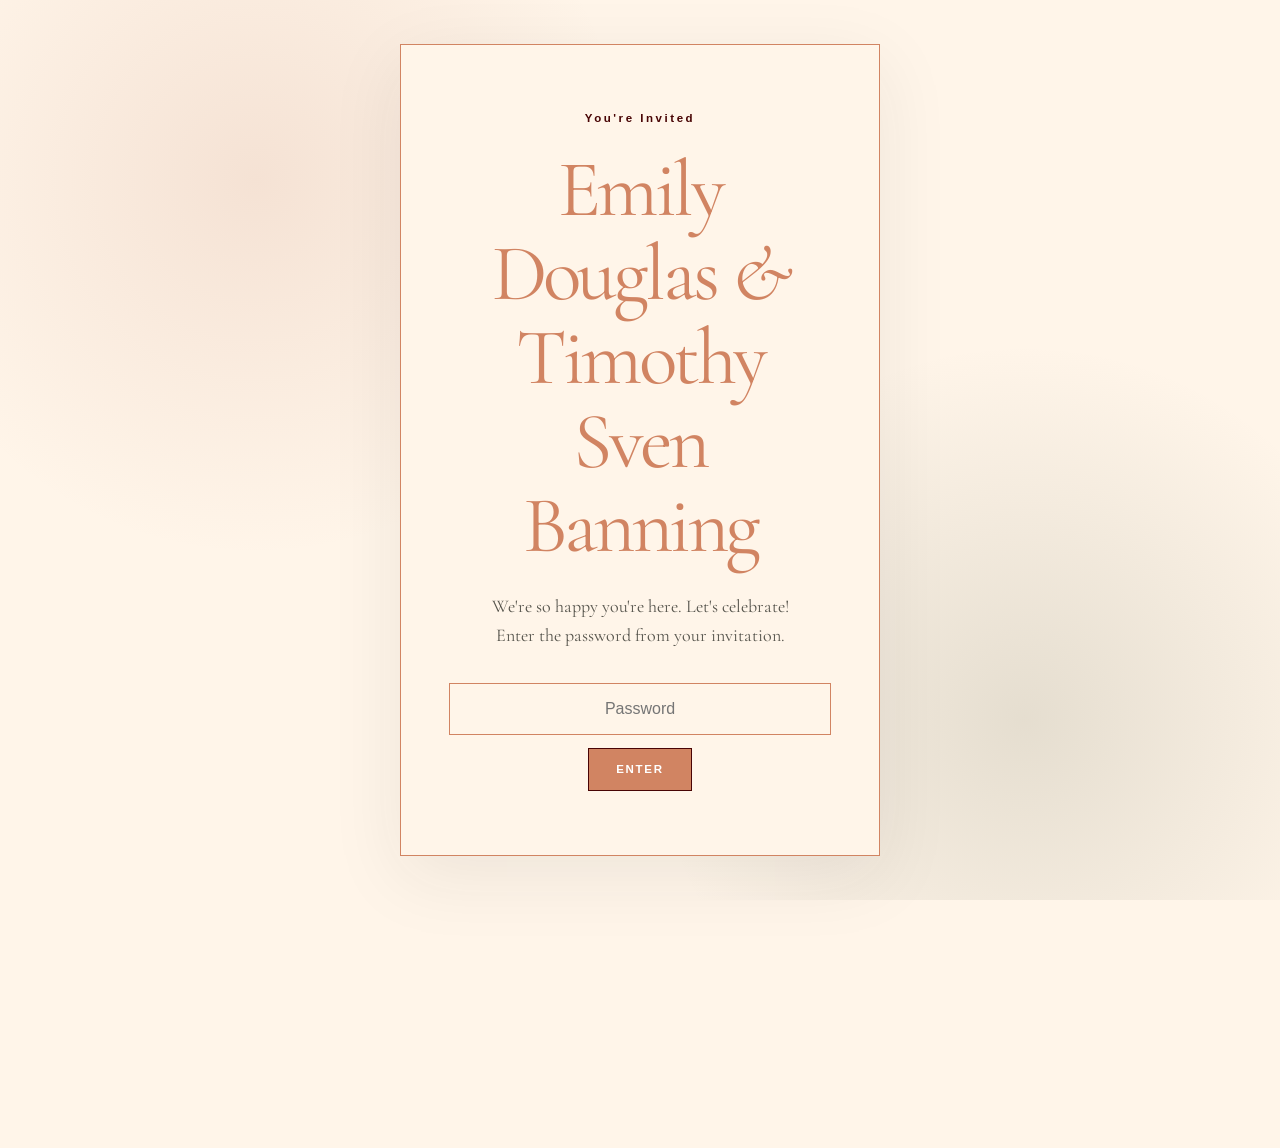
==== index.html @ 9836c011 "Initial wedding website" ====
<!DOCTYPE html>
<html lang="en">
<head>
  <meta charset="UTF-8">
  <meta name="viewport" content="width=device-width, initial-scale=1.0">
  <link rel="preconnect" href="https://fonts.googleapis.com">
  <link rel="preconnect" href="https://fonts.gstatic.com" crossorigin>
  <link
  href="https://fonts.googleapis.com/css2?family=Cormorant+Garamond:wght@300;400;500;600&display=swap"
  rel="stylesheet"
  >
  <title>Emily Douglas & Timothy Sven Banning | September 2027</title>
  <meta name="description" content="The wedding website for Emily Douglas & Timothy Sven Banning.">
  <link rel="stylesheet" href="styles.css">
</head>
<body>
  <div id="password-screen" class="password-screen">
    <div class="password-card">
      <p class="eyebrow">You're Invited</p>
      <h1>Emily Douglas <span>&</span> Timothy Sven Banning</h1>
      <p class="password-intro">We're so happy you're here. Let's celebrate!<br>Enter the password from your invitation.</p>
      <form id="password-form">
        <label for="password" class="sr-only">Password</label>
        <input type="password" id="password" placeholder="Password" autocomplete="off" required>
        <button type="submit" class="button">Enter</button>
        <p id="password-error" class="password-error">That's not quite right — try again.</p>
      </form>
    </div>
  </div>

  <div id="site-content" class="site-hidden">
    <header class="site-header">
      <nav class="nav">
        <a href="index.html" class="nav-logo">E <span>&</span> S</a>
        <div class="nav-links">
          <a href="index.html" class="active">Home</a>
          <a href="details.html">Details</a>
          <a href="faq.html">FAQ</a>
          <a href="our-story.html">Our Story</a>
        </div>
      </nav>
    </header>

    <main>
      <section class="photo-section">
        <img src="images/39C7E21D-DC87-4326-B06E-777DC7BEA5F2_1_201_a.jpeg" alt="Emily and Sven">    
      </section>
      <section class="hero">
        <div class="hero-content">
          <h1>Emily <span>&</span> Sven</h1>
          <p class="hero-date">September 18, 2027</p>
          <p class="hero-location">Madison, Wisconsin</p>
          <!--<div class="hero-divider"></div>
          <p class="hero-message">We're getting married and we're so excited to celebrate with you!</p>-->
          <br>
          <a href="details.html" class="button button-outline">Wedding Reception Details</a>
          <br>
          <br>
          <a href="details.html" class="button button-outline">RSVP</a>
        </div>
      </section>
      
      

      <!--<section class="section details-preview">
        <div class="detail-grid">
          <div class="detail-item">
            <p class="eyebrow">WHEN</p>
            <h3>September 18, 2027</h3>
            <p>5-10pm<br>See full event schedule <a href="details.html">here</a></p>
          </div>
          <div class="detail-item">
            <p class="eyebrow">WHERE</p>
            <h3>State Line Distillery</h3>
            <p>1413 Northern Ct, Madison, WI 53703</p>
          </div>
          <div class="detail-item">
            <p class="eyebrow">DRESS CODE</p>
            <h3>European Garden Party</h3>
            <p>Think colorful cocktail dresses and suit jackets — polished, festive, and ready for an evening of dinner, drinks, and dancing. Please leave black at home.</p>
          </div>
        </div>
        <a href="details.html" class="text-link">View all details →</a>
      </section> 

      <section class="section closing-section">
        <div class="section-narrow">
          <p class="eyebrow">UNTIL THEN</p>
          <h2>See you in Madison.</h2>
          <p class="body-large">We're counting down the days.</p>
          <p class="script-text">With love,<br>Emily & Sven</p>
        </div>
      </section>-->
    </main>

    <footer class="site-footer">
      <p>Emily & Sven · September 2027</p>
    </footer>
  </div>

  <script>
    const SITE_PASSWORD = "cheers";
    const passwordScreen = document.getElementById("password-screen");
    const siteContent = document.getElementById("site-content");
    const passwordForm = document.getElementById("password-form");
    const passwordInput = document.getElementById("password");
    const passwordError = document.getElementById("password-error");

    if (sessionStorage.getItem("weddingUnlocked") === "true") {
      unlockSite();
    }

    passwordForm.addEventListener("submit", function(event) {
      event.preventDefault();

      if (passwordInput.value === SITE_PASSWORD) {
        sessionStorage.setItem("weddingUnlocked", "true");
        unlockSite();
      } else {
        passwordError.classList.add("visible");
        passwordInput.classList.add("input-error");
        passwordInput.value = "";

        setTimeout(function() {
          passwordError.classList.remove("visible");
          passwordInput.classList.remove("input-error");
        }, 2500);
      }
    });

    function unlockSite() {
      passwordScreen.classList.add("hidden");
      siteContent.classList.remove("site-hidden");
    }
  </script>
</body>
</html>
---- styles.css ----
/* =========================================================
   WEDDING WEBSITE
   Emily & [Sven]
   ========================================================= */

:root {
  --cream: #fff5e9;
  --cream-light: #fff5e9;
  --paper: #fff5e9;
  --ink: #292823;
  --ink-light: #57554d;
  --olive: #8a946c;
  --olive-dark: #454936;
  --terracotta: #d18462;
  --apricot: #d18462;
  --oxblood: #480404;
  --line: #d18462;

  --serif: "Cormorant Garamond", Georgia, "Times New Roman", serif;
  --sans: Arial, Helvetica, sans-serif;
  --max-width: 1180px;
  --narrow-width: 700px;
}

* { box-sizing: border-box; }

html { scroll-behavior: smooth; }

body {
  margin: 0;
  background: var(--cream);
  color: var(--cream);
  font-family: var(--serif);
  font-size: 18px;
  line-height: 1.65;
}

img { max-width: 100%; 
  display: block;
}

a { color: inherit; }

h1, h2, h3 {
  margin-top: 0;
  font-family: var(--serif);
  font-weight: 400;
  line-height: 1.05;
}

h1 {
  font-size: clamp(4rem, 8vw, 8rem);
  letter-spacing: -0.045em;
  color: var(--terracotta);
}

h2 {
  font-size: clamp(3rem, 6vw, 5rem);
  letter-spacing: -0.035em;
  color: var(--terracotta);
}

h3 { font-size: 1.6rem;
  color: var(--oxblood);
}

p { margin-top: 0;
color: var(--oxblood);
}

.body-large {
  font-size: 1.3rem;
  line-height: 1.75;
  color: var(--oxblood);
  max-width: 800px;
  margin: 0 auto;
}

.eyebrow {
  margin-bottom: 1.2rem;
  font-family: var(--sans);
  font-size: 0.72rem;
  font-weight: 700;
  letter-spacing: 0.22em;
  color: var(--oxblood);
  text-align: center;
}

.script-text {
  margin-top: 3rem;
  font-family: var(--serif);
  font-size: 2rem;
  font-style: italic;
  line-height: 1.3;
}

.sr-only {
  position: absolute;
  width: 1px;
  height: 1px;
  padding: 0;
  margin: -1px;
  overflow: hidden;
  clip: rect(0, 0, 0, 0);
  white-space: nowrap;
  border: 0;
}

.password-screen {
  position: fixed;
  inset: 0;
  z-index: 1000;
  display: flex;
  align-items: center;
  justify-content: center;
  padding: 2rem;
  background:
    radial-gradient(circle at 20% 20%, rgba(184,111,85,.14), transparent 30%),
    radial-gradient(circle at 80% 80%, rgba(94,100,75,.16), transparent 30%),
    var(--cream);
  transition: opacity .5s ease, visibility .5s ease;
}

.password-screen.hidden {
  opacity: 0;
  visibility: hidden;
  pointer-events: none;
}

.password-card {
  width: 100%;
  max-width: 480px;
  padding: 4rem 3rem;
  text-align: center;
  background: var(--paper);
  border: 1px solid var(--line);
  box-shadow: 0 20px 70px rgba(41,40,35,.08);
}

.password-card h1 {
  margin-bottom: 1.5rem;
  font-size: clamp(3rem, 10vw, 5rem);
}

.password-card h1 span {
  color: var(--terracotta);
  font-style: italic;
}

.password-intro {
  margin-bottom: 2rem;
  color: var(--ink-light);
}

.password-card input {
  width: 100%;
  padding: 1rem 1.2rem;
  margin-bottom: .8rem;
  border: 1px solid var(--line);
  border-radius: 0;
  background: var(--cream-light);
  color: var(--ink);
  font-family: var(--sans);
  font-size: 1rem;
  text-align: center;
  outline: none;
}

.password-card input:focus { border-color: var(--olive); }
.password-card input.input-error { border-color: var(--oxblood); }

.password-error {
  display: none;
  margin-top: 1rem;
  margin-bottom: 0;
  color: var(--oxblood);
  font-size: .9rem;
}

.password-error.visible { display: block; }

.site-header {
  position: absolute;
  top: 0;
  left: 0;
  right: 0;
  z-index: 20;
}

.nav {
  max-width: var(--max-width);
  margin: 0 auto;
  padding: 1.8rem 2rem;
  display: flex;
  align-items: center;
  justify-content: space-between;
  color: var(--oxblood);
  
}

.nav-logo {
  font-family: var(--serif);
  font-size: 1.7rem;
  text-decoration: none;
  letter-spacing: -.05em;
}

.nav-logo span {
  /*color: var(--terracotta);
  font-style: italic;*/
}

.nav-links {
  display: flex;
  gap: 2rem;
}

.nav-links a {
  position: relative;
  font-size: 1.0rem;
  font-weight: 700;
  letter-spacing: .12em;
  text-transform: uppercase;
  text-decoration: none;
}

.nav-links a::after {
  content: "";
  position: absolute;
  left: 0;
  bottom: -5px;
  width: 0;
  height: 1px;
  background: var(--terracotta);
  transition: width .25s ease;
}

.nav-links a:hover::after,
.nav-links a.active::after {
  width: 100%;
}

.hero {
  min-height: 60vh;
  display: flex;
  align-items: center;
  justify-content: center;
  padding: 3rem 2rem 5rem;
  text-align: center;
  background:
    /*radial-gradient(circle at 15% 75%, rgba(184,111,85,.18), transparent 25%),
    radial-gradient(circle at 85% 25%, rgba(94,100,75,.17), transparent 30%),*/
    var(--cream);
}

.hero-content { max-width: 900px; }

.hero h1 { 
  margin-bottom: 1.5rem;
  color: var(--terracotta);
 }

.hero h1 span {
  display: inline-block;
  margin: 0 .05em;
  /* color: var(--terracotta); */
  /* font-style: italic; */
}

.hero-date {
  margin-bottom: .2rem;
  font-family: var(--serif);
  font-size: 1.8rem;
  color: var(--oxblood);
}

.hero-location {
  color: var(--oxblood);
  letter-spacing: .1em;
  text-transform: uppercase;
  font-size: 0.9rem;
}

.hero-divider {
  width: 60px;
  height: 1px;
  margin: 2.5rem auto;
  background: var(--olive);
}

.hero-message {
  max-width: 550px;
  margin: 0 auto 2.5rem;
  /* color: var(--ink-light); */
  font-size: 1.1rem;
}

.button {
  display: inline-block;
  padding: .9rem 1.7rem;
  border: 1px solid var(--oxblood);
  background: var(--terracotta);
  color: white;
  font-family: var(--sans);
  font-size: .72rem;
  font-weight: 700;
  letter-spacing: .15em;
  text-transform: uppercase;
  text-decoration: none;
  cursor: pointer;
  transition: background .25s ease, color .25s ease;
}

.button:hover { background: var(--olive-dark); }

.button-outline {
  background: transparent;
  color: var(--oxblood);
}

.button-outline:hover {
  background: var(--oxblood);
  color: var(--cream);
}

.section { padding: 8rem max(2rem, 6vw); }

.section-narrow {
  max-width: var(--narrow-width);
  margin: 0 auto;
}

.intro-section {
  background: var(--paper);
  text-align: center;
}

.intro-section h2 { margin-bottom: 2rem; }
.intro-section .body-large { margin-bottom: 1.2rem; }

.details-preview { text-align: center; }

.detail-grid {
  max-width: var(--max-width);
  margin: 0 auto 3rem;
  display: grid;
  grid-template-columns: repeat(3, 1fr);
  /*border-top: 1px solid var(--line);
  border-bottom: 1px solid var(--line);*/
}

.detail-item {
  padding: 3rem 2rem;
  /*border-right: 1px solid var(--line);*/
}

.detail-item:last-child { border-right: none; }

.detail-item h3 { margin-bottom: .7rem; }
.detail-item p:last-child { margin-bottom: 0; color: var(--ink-light); }

.text-link {
  display: inline-block;
  color: var(--olive);
  font-size: 1.0rem;
  font-weight: 700;
  letter-spacing: .1em;
  text-decoration: none;
}

.text-link:hover { color: var(--terracotta); }

.closing-section {
  background: var(--olive);
  color: var(--cream);
  text-align: center;
}

.closing-section .eyebrow { color: var(--apricot); }

.closing-section .body-large { color: rgba(245,240,231,.8); }

.closing-section .script-text { color: var(--cream); }

.page-header {
  padding: 12rem max(2rem, 8vw) 7rem;
  background: var(--paper);
  text-align: center;
  margin:0 auto;
}

.page-header h1 {
  max-width: 900px;
  margin: 0 auto 2rem;
}

.page-intro {
  max-width: 600px;
  margin: 0 auto;
  color: var(--ink-light);
  font-size: 1.2rem;
}

.timeline-section {
  max-width: 800px;
  margin: 0 auto;
  /*align-items: center;*/
}

.section-heading { 
  margin-bottom: 4rem; 
  text-align: center;
}

.timeline { 
  max-width: 780px;
  margin: 0 auto;
  width: fit-content;
  /*align-items: center;
  border-top: 1px solid var(--line); */
}

.timeline-item {
  display: grid;
  grid-template-columns: 130px 1fr;
  gap: 3rem;
  padding: 2.5rem 0;
  align-items: start;
  /*border-bottom: 1px solid var(--line);*/
}

.timeline-time {
  color: var(--oxblood);
  font-size: 1.6rem;
  line-height: 1.05;
}

.timeline-content h3 { 
  margin-bottom: .5rem;
  max-width: 500px; 
}

.timeline-content p {
  max-width: 500px;
  margin: 0;
  color: var(--oxblood);
}

.two-column {
  max-width: var(--max-width);
  margin: 0 auto;
  display: grid;
  grid-template-columns: 1fr 1fr;
  gap: 6rem;
  align-items: center;
}

.venue-section { 
  /*background: var(--paper); 
  align-items: center;*/
}
.venue-section h2 { margin-bottom: 0; 
  text-align: center;
}

.venue-section .body-large { margin-bottom: .3rem; 
  text-align: center;
}

.dress-section {
  /*background:
    radial-gradient(circle at 80% 20%, rgba(217,154,118,.17), transparent 30%),
    var(--cream);*/
  
}

.dress-section h2 { margin-bottom: 0rem; 
  text-align: center;
}

.dress-section .body-large { margin-bottom: .3rem; 
  text-align: center;
}

.practical-section {
  max-width: 1200px;
  margin: 0 auto;
}

.info-grid {
  display: grid;
  grid-template-columns: repeat(2, 1fr);
  gap: 1px;
  background: var(--line);
  border: 1px solid var(--line);
}

.info-card {
  padding: 2.5rem;
  background: var(--cream);
}

.info-card h3 { margin-bottom: .8rem; }
.info-card p { margin-bottom: 0; color: var(--ink-light); }

.gallery {
  width: min(1200px, 90%);
  margin: 0 auto;
  column-count: 3;
  column-gap: 0.5rem;
}

.gallery img {
  width: 100%;
  height: auto;
  display: block;
  margin-bottom: 0.5rem;
  break-inside: avoid;
  -webkit-column-break-inside: avoid;
}

.gallery h2{
  text-align: center;
  margin-bottom: 2rem;
  color: var(--terracotta);
}

.faq-section {
  max-width: 900px;
  padding-top: 1rem;
  margin: 0 auto;

}

.faq-list { /*border-top: 1px solid var(--line); */
  margin: 0 auto;
}

.faq-item { border-bottom: 1px solid var(--line); }

.faq-item summary {
  display: flex;
  align-items: center;
  justify-content: space-between;
  gap: 2rem;
  padding: 1.7rem 0;
  cursor: pointer;
  font-family: var(--serif);
  font-size: 1.4rem;
  list-style: none;
  color: var(--oxblood);
}

.faq-item summary::-webkit-details-marker { display: none; }

.faq-item summary span {
  color: var(--terracotta);
  font-family: var(--sans);
  font-size: 1.5rem;
  font-weight: 300;
  transition: transform .2s ease;
}

.faq-item[open] summary span { transform: rotate(45deg); }

.faq-answer {
  max-width: 650px;
  padding: 0 3rem 2rem 0;
  color: var(--ink-light);
}

.contact-section {
  background: var(--paper);
  text-align: center;
}

.site-footer {
  padding: 2rem;
  background: var(--cream);
  /*border-top: 1px solid var(--line);*/
  text-align: center;
  color: var(--ink-light);
  font-size: .75rem;
  letter-spacing: .08em;
}

.site-hidden { visibility: hidden; }

@media (max-width: 800px) {
  .detail-grid { grid-template-columns: 1fr; }

  .detail-item {
    border-right: none;
    border-bottom: 1px solid var(--line);
  }

  .detail-item:last-child { border-bottom: none; }

  .two-column {
    grid-template-columns: 1fr;
    gap: 2rem;
  }

  .timeline-item {
    grid-template-columns: 120px 1fr;
    gap: 2rem;
  }
}

@media (max-width: 600px) {
  body { font-size: 15px; }

  .nav { padding: 1.3rem 1.5rem; }

  .nav-links { gap: 1rem; }

  .nav-links a {
    font-size: .62rem;
    letter-spacing: .08em;
  }

  .hero {
    min-height: 100svh;
    padding: 7rem 1.5rem 4rem;
  }

  .hero h1 { font-size: clamp(3.5rem, 18vw, 5.5rem); }

  .section { padding: 5rem 1.5rem; }

  .page-header { padding: 9rem 1.5rem 5rem; }

  .page-header h1 { font-size: clamp(3.5rem, 18vw, 5.5rem); }

  .password-card { padding: 3rem 1.5rem; }

  .password-card h1 { font-size: 3.3rem; }

  .timeline-item { display: block; }

  .timeline-time { margin-bottom: .5rem; }

  .info-grid { grid-template-columns: 1fr; }

  .faq-item summary { font-size: 1.2rem; }

  .faq-answer { padding-right: 1rem; }
}

.photo-section {
  width: 100%;
  /* max-width: 1100px; */
  margin: 0 auto;
}

.photo-section img {
  width: 100%;
  height: auto;
  display: block;
}

/* =========================
   MOBILE HOME PAGE
   ========================= */

@media (max-width: 600px) {

  /* Navigation */
  .nav {
    padding: 1rem 1.2rem;
  }

  .nav-logo {
    font-size: 1.5rem;
  }

  .nav-links {
    gap: 0.8rem;
  }

  .nav-links a {
    font-size: 0.58rem;
    letter-spacing: 0.06em;
  }


  /* Hero image */
  .hero {
    min-height: auto;
    padding: 0 0 4rem;
    display: block;
  }


  /* If your hero contains the image */
  .hero-photo {
    height: 42vh;
    min-height: 280px;
    max-height: 400px;
  }

  .hero-photo img {
    width: 100%;
    height: 100%;
    object-fit: cover;
    object-position: center;
  }


  /* Hero text */
  .hero-content {
    padding: 4rem 1.5rem 0;
  }

  .hero h1 {
    font-size: clamp(3.5rem, 16vw, 5rem);
    line-height: 0.95;
    margin-bottom: 1.5rem;
  }

  .hero-date {
    font-size: 1.5rem;
    margin-bottom: 0.4rem;
  }

  .hero-location {
    font-size: 0.7rem;
    letter-spacing: 0.14em;
  }


  /* Button */
  .hero .button {
    width: 100%;
    max-width: 320px;
    padding: 1rem;
    margin-top: 1rem;
  }
}
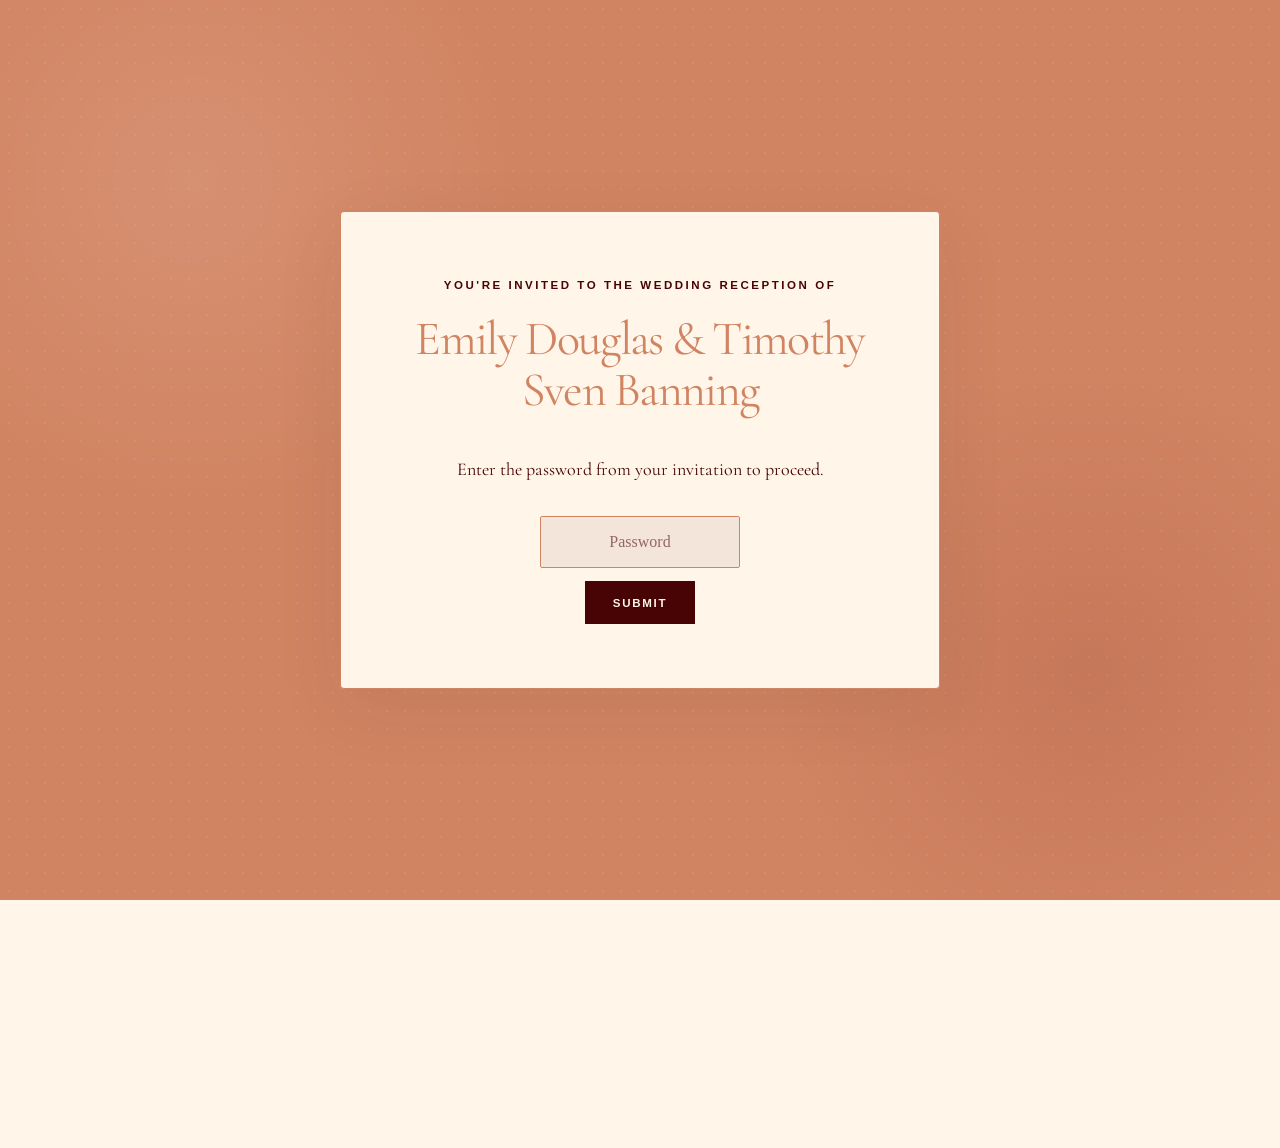
==== commit 61fdc8ed: "Update wedding website" ====
--- a/index.html
+++ b/index.html
@@ -16,13 +16,14 @@
 <body>
   <div id="password-screen" class="password-screen">
     <div class="password-card">
-      <p class="eyebrow">You're Invited</p>
-      <h1>Emily Douglas <span>&</span> Timothy Sven Banning</h1>
-      <p class="password-intro">We're so happy you're here. Let's celebrate!<br>Enter the password from your invitation.</p>
+      <p class="eyebrow">YOU'RE INVITED TO THE WEDDING RECEPTION OF</p>
+      <h2>Emily Douglas <span>&</span> Timothy Sven Banning</h2>
+      <p class="password-intro">Enter the password from your invitation to proceed.</p>
       <form id="password-form">
-        <label for="password" class="sr-only">Password</label>
+        <label for="password" class="sr-only" color="var(--oxblood)">Password</label>
         <input type="password" id="password" placeholder="Password" autocomplete="off" required>
-        <button type="submit" class="button">Enter</button>
+        <br>
+        <button type="submit" class="button">Submit</button>
         <p id="password-error" class="password-error">That's not quite right — try again.</p>
       </form>
     </div>
--- a/styles.css
+++ b/styles.css
@@ -5,7 +5,7 @@
 
 :root {
   --cream: #fff5e9;
-  --cream-light: #fff5e9;
+  --cream-light: #fff8ee;
   --paper: #fff5e9;
   --ink: #292823;
   --ink-light: #57554d;
@@ -114,10 +114,22 @@
   align-items: center;
   justify-content: center;
   padding: 2rem;
+  /*background:
+    radial-gradient(circle at 20% 15%, rgba(250, 233, 217, 0.114), transparent 30%),
+    radial-gradient(circle at 50% 50%, rgba(117, 28, 28, 0.27), transparent 40%),
+    var(--terracotta);*/
   background:
-    radial-gradient(circle at 20% 20%, rgba(184,111,85,.14), transparent 30%),
-    radial-gradient(circle at 80% 80%, rgba(94,100,75,.16), transparent 30%),
-    var(--cream);
+    radial-gradient(circle at 15% 20%, rgba(255,255,255,.10), transparent 25%),
+    radial-gradient(circle at 85% 75%, rgba(117,28,28,.12), transparent 25%),
+    radial-gradient(circle, rgba(255,255,255,.07) 1px, transparent 1px),
+    var(--terracotta);
+
+  background-size:
+    auto,
+    auto,
+    18px 18px,
+    auto;
+
   transition: opacity .5s ease, visibility .5s ease;
 }
 
@@ -129,44 +141,49 @@
 
 .password-card {
   width: 100%;
-  max-width: 480px;
+  max-width: 600px;
   padding: 4rem 3rem;
   text-align: center;
   background: var(--paper);
-  border: 1px solid var(--line);
+  border: 1px solid var(--terracotta);
+  border-radius: 4px;
   box-shadow: 0 20px 70px rgba(41,40,35,.08);
 }
 
-.password-card h1 {
-  margin-bottom: 1.5rem;
-  font-size: clamp(3rem, 10vw, 5rem);
+.password-card h2 {
+  /*margin-bottom: 1.5rem;*/
+  font-size: 3rem;
 }
 
 .password-card h1 span {
   color: var(--terracotta);
-  font-style: italic;
 }
 
 .password-intro {
   margin-bottom: 2rem;
-  color: var(--ink-light);
+  color: var(--oxblood);
 }
 
 .password-card input {
-  width: 100%;
+  width: 40%;
   padding: 1rem 1.2rem;
   margin-bottom: .8rem;
-  border: 1px solid var(--line);
-  border-radius: 0;
-  background: var(--cream-light);
-  color: var(--ink);
-  font-family: var(--sans);
+  border: 1px solid var(--terracotta);
+  border-radius: 2px;
+  background: #48040411;
+  color: var(--oxblood);
   font-size: 1rem;
   text-align: center;
   outline: none;
 }
 
-.password-card input:focus { border-color: var(--olive); }
+.password-card input::placeholder {
+  color:#4804048e;
+  font-family: serif;
+  opacity: 1;
+}
+
+.password-card input:focus { border-color: var(--terracotta); }
 .password-card input.input-error { border-color: var(--oxblood); }
 
 .password-error {
@@ -299,8 +316,8 @@
   display: inline-block;
   padding: .9rem 1.7rem;
   border: 1px solid var(--oxblood);
-  background: var(--terracotta);
-  color: white;
+  background: var(--oxblood);
+  color: var(--cream);
   font-family: var(--sans);
   font-size: .72rem;
   font-weight: 700;
@@ -501,7 +518,7 @@
 }
 
 .info-card h3 { margin-bottom: .8rem; }
-.info-card p { margin-bottom: 0; color: var(--ink-light); }
+.info-card p { margin-bottom: 0; color: var(--oxblood); }
 
 .gallery {
   width: min(1200px, 90%);
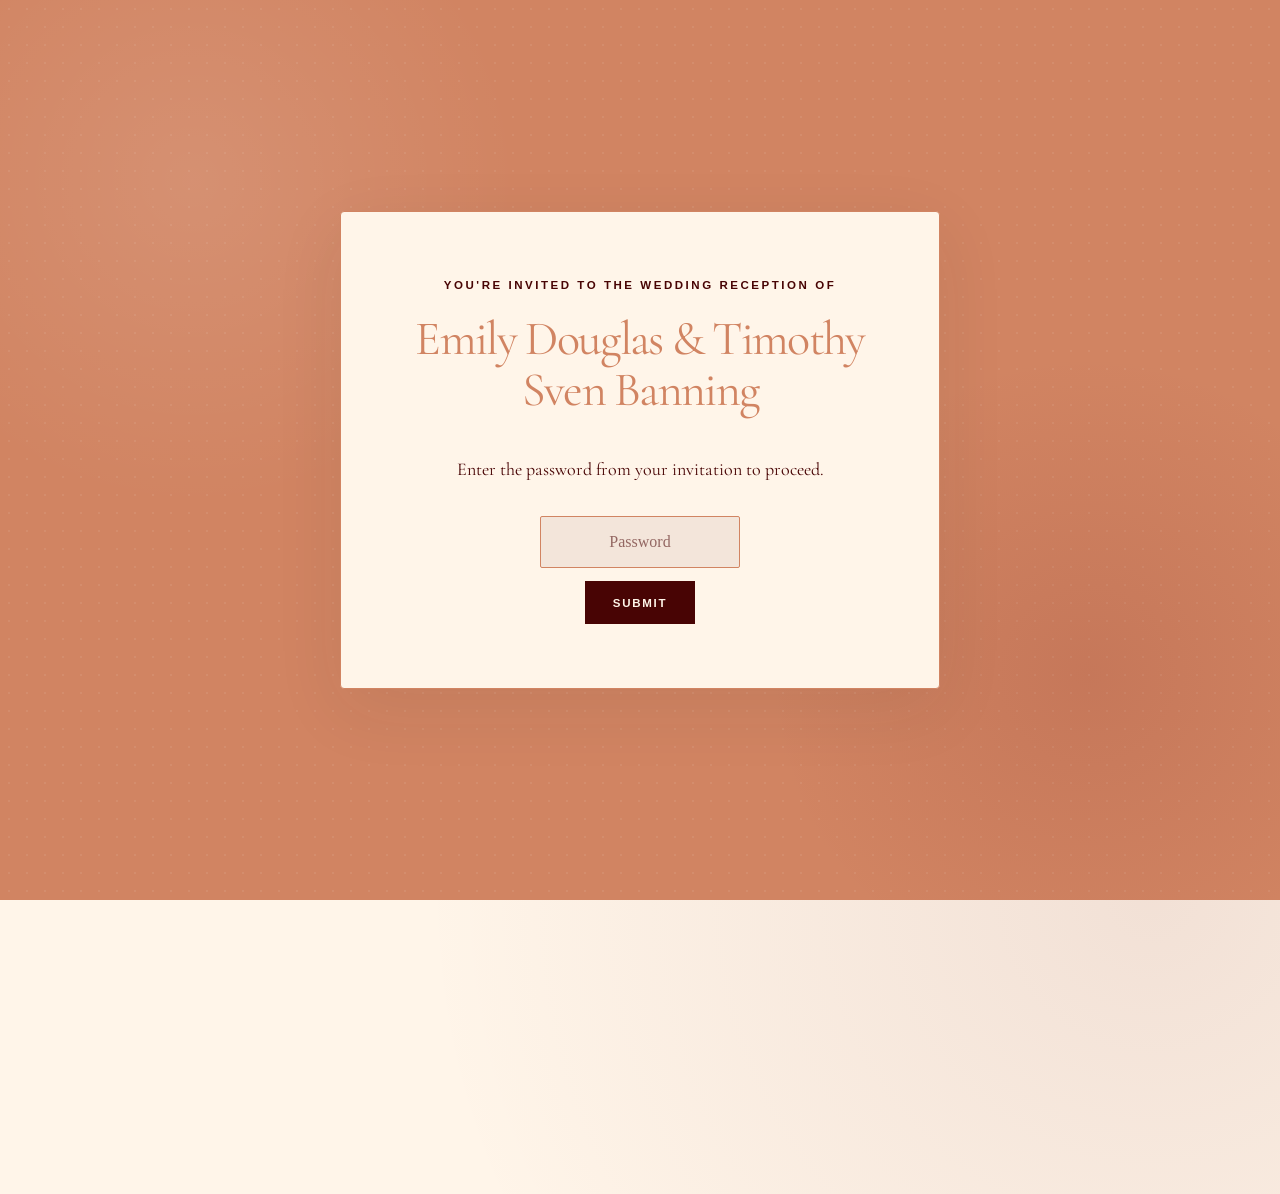
==== commit ddc176a0: "tweaks requested by parents' git push" ====
--- a/index.html
+++ b/index.html
@@ -3,6 +3,7 @@
 <head>
   <meta charset="UTF-8">
   <meta name="viewport" content="width=device-width, initial-scale=1.0">
+  <meta name="robots" content="noindex, nofollow">
   <link rel="preconnect" href="https://fonts.googleapis.com">
   <link rel="preconnect" href="https://fonts.gstatic.com" crossorigin>
   <link
@@ -55,9 +56,9 @@
           <p class="hero-message">We're getting married and we're so excited to celebrate with you!</p>-->
           <br>
           <a href="details.html" class="button button-outline">Wedding Reception Details</a>
+          <!--<br>
           <br>
-          <br>
-          <a href="details.html" class="button button-outline">RSVP</a>
+          <a href="details.html" class="button button-outline">RSVP</a>-->
         </div>
       </section>
       
--- a/styles.css
+++ b/styles.css
@@ -28,7 +28,11 @@
 
 body {
   margin: 0;
-  background: var(--cream);
+  background:
+    radial-gradient(circle at 20% 30%, rgba(117, 28, 28, 0.067), transparent 40%),
+    radial-gradient(circle at 90% 75%, rgba(117, 28, 28, 0.096), transparent 50%),
+    radial-gradient(circle, rgba(255,255,255,.07) 1px, transparent 1px),
+    var(--cream);
   color: var(--cream);
   font-family: var(--serif);
   font-size: 18px;
@@ -264,11 +268,11 @@
   justify-content: center;
   padding: 3rem 2rem 5rem;
   text-align: center;
-  background:
-    /*radial-gradient(circle at 15% 75%, rgba(184,111,85,.18), transparent 25%),
-    radial-gradient(circle at 85% 25%, rgba(94,100,75,.17), transparent 30%),*/
-    var(--cream);
-}
+  /*background:
+    radial-gradient(circle at 15% 75%, rgba(184,111,85,.18), transparent 25%),
+    radial-gradient(circle at 85% 25%, rgba(94,100,75,.17), transparent 30%),
+    var(--cream);*/
+  }
 
 .hero-content { max-width: 900px; }
 
@@ -401,7 +405,7 @@
 
 .page-header {
   padding: 12rem max(2rem, 8vw) 7rem;
-  background: var(--paper);
+  
   text-align: center;
   margin:0 auto;
 }
@@ -507,9 +511,9 @@
 .info-grid {
   display: grid;
   grid-template-columns: repeat(2, 1fr);
-  gap: 1px;
-  background: var(--line);
-  border: 1px solid var(--line);
+  gap: 8px;
+  /*background: var(--cream);
+  border: 1px solid var(--line);*/
 }
 
 .info-card {
@@ -593,8 +597,8 @@
 
 .site-footer {
   padding: 2rem;
-  background: var(--cream);
-  /*border-top: 1px solid var(--line);*/
+  /*background: var(--cream);
+  border-top: 1px solid var(--line);*/
   text-align: center;
   color: var(--ink-light);
   font-size: .75rem;
